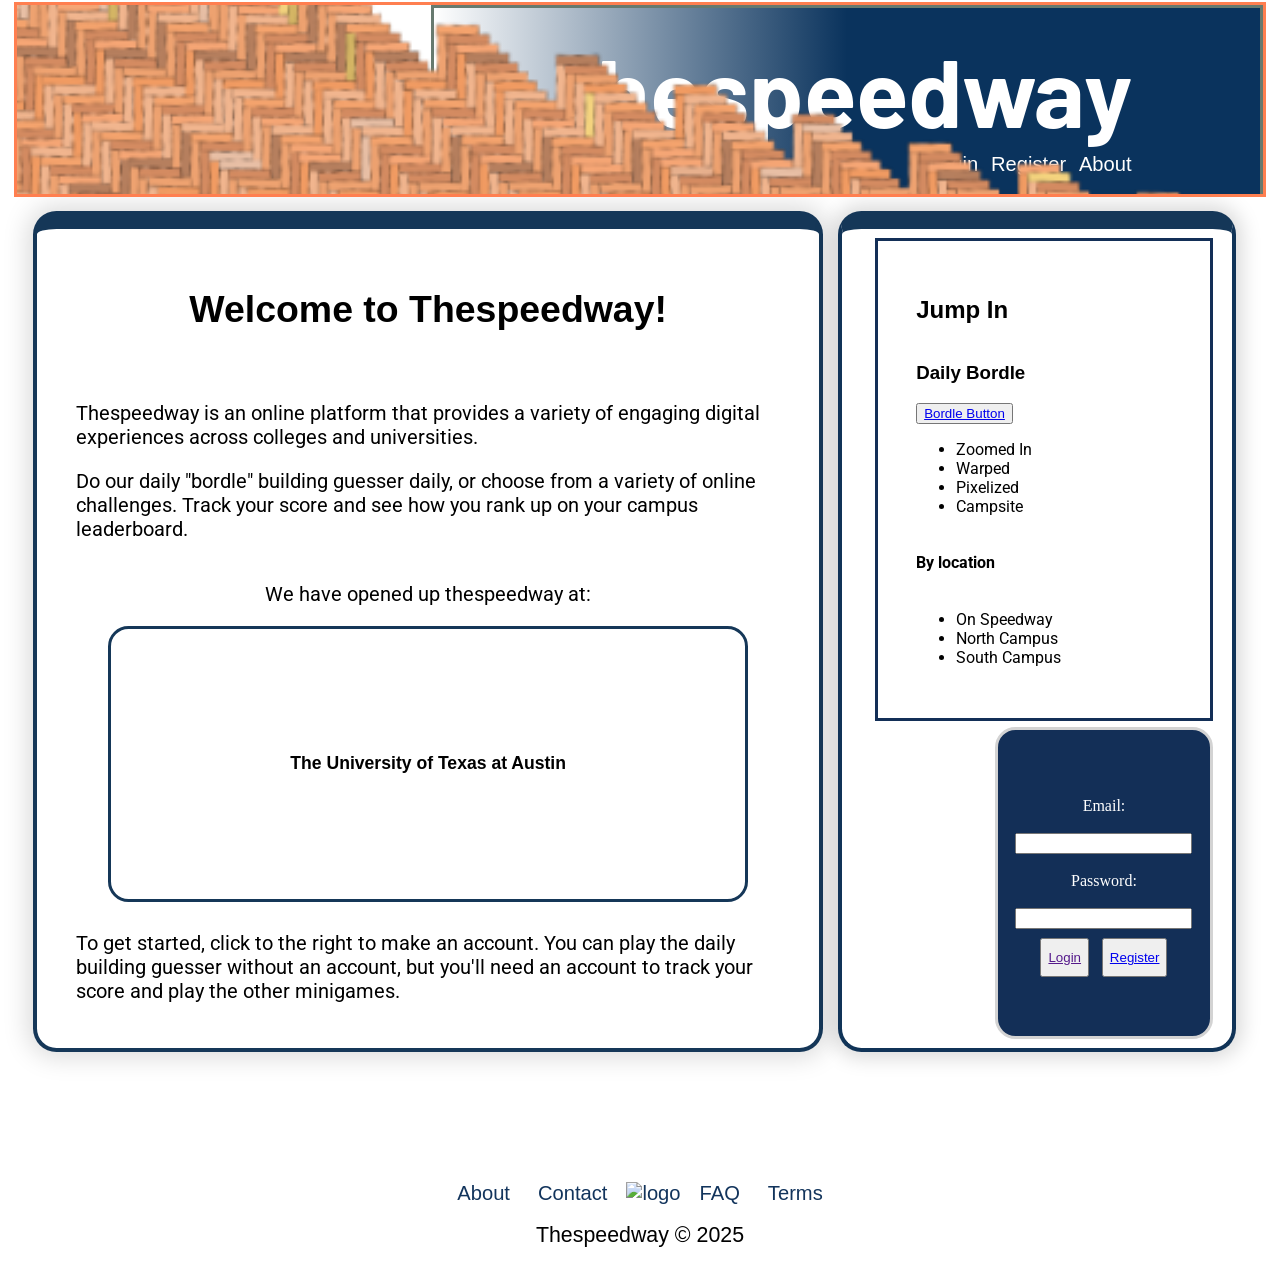
==== tsw1.html @ d8371d4c "adding tsw1 repo" ====
<!DOCTYPE html>
<html lang="en">
  <head>
    <meta charset="UTF-8" />
    <meta name="viewport" content="width=device-width, initial-scale=1.0" />
    <title>Document</title>
    <link rel="stylesheet" href="tsw1.css" />
    <!-- for the schoollist -->
    <link rel="stylesheet" href="schoolstyles.css" />

    <!-- roboto font -->
    <link rel="preconnect" href="https://fonts.googleapis.com" />
    <link rel="preconnect" href="https://fonts.gstatic.com" crossorigin />
    <link
      href="https://fonts.googleapis.com/css2?family=Roboto:ital,wght@0,100..900;1,100..900&display=swap"
      rel="stylesheet"
    />
    <!-- barlow font -->
    <link rel="preconnect" href="https://fonts.googleapis.com" />
    <link rel="preconnect" href="https://fonts.gstatic.com" crossorigin />
    <link
      href="https://fonts.googleapis.com/css2?family=Barlow:ital,wght@0,100;0,200;0,300;0,400;0,500;0,600;0,700;0,800;0,900;1,100;1,200;1,300;1,400;1,500;1,600;1,700;1,800;1,900&family=Roboto:ital,wght@0,100..900;1,100..900&display=swap"
      rel="stylesheet"
    />
  </head>
  <body>
    <div class="maintopdiv">
      <div class="topdivimage"></div>

      <div class="topdivtext">
        <h1 class="topdivelements">thespeedway</h1>
        <div class="underneathheading">
          <p><a id="underneathheadinglogin" href="">Login</a></p>
          <p>
            <a id="underneathheadingregister" href="registerpage.html"
              >Register</a
            >
          </p>
          <p><a href="tsw1about.html">About</a></p>
        </div>
      </div>
    </div>

    <!-- main div with left and right in it -->
    <div class="maindiv">
      <div class="leftsection">
        <div class="centraldiv">
          <div class="welcomemessage">
            <h2>Welcome to Thespeedway!</h2>
          </div>
          <div class="aboutmessage">
            <p>
              Thespeedway is an online platform that provides a variety of
              engaging digital experiences across colleges and universities.
            </p>
            <p>
              Do our daily "bordle" building guesser daily, or choose from a
              variety of online challenges. Track your score and see how you
              rank up on your campus leaderboard.
            </p>
            <!--  try to identify
              college campuses from the sky with campsite -->
            <!-- that in the future -->
          </div>
          <p>We have opened up thespeedway at:</p>
          <!-- this should adjust as we add more schools -->
          <div class="schoolist">
            <!-- Ok so the school list will link to that schools specific page -->
            <!-- The Bordle in general will just link to the school selector bordle -->
            <!-- And if you're logged in it will take you to your schools bordle right away -->
            <!-- have school options in the Bordle creation -->
            <a id="UT-Austin-school" href="collegespecific/UT/UT.html"
              >The University of Texas at Austin</a
            >
          </div>
          <p>
            To get started, click to the right to make an account. You can play
            the daily building guesser without an account, but you'll need an
            account to track your score and play the other minigames.
          </p>
        </div>
        <!-- If I want to add another div after my central section there is indeed space -->
      </div>
      <div class="rightsection">
        <div class="rightsectiondiv1">
          <h2>Jump In</h2>
          <h3>Daily Bordle</h3>
          <!-- Keep this as the main bordle page -->
          <button><a href="../bordle/tsw1bordle.html">Bordle Button</a></button>
          <ul>
            <li>Zoomed In</li>
            <li>Warped</li>
            <li>Pixelized</li>
            <li>Campsite</li>
          </ul>
          <h4>By location</h4>

          <ul>
            <li>On Speedway</li>

            <li>North Campus</li>
            <li>South Campus</li>
          </ul>
        </div>
        <div class="rightsectiondiv2">
          <p>Email:</p>
          <input type="text" placeholder="" />
          <p>Password:</p>
          <input type="text" placeholder="" />

          <!-- these will be uppercase, top ones are lowercase -->
          <div class="loginandregister">
            <button><a href="">Login</a></button>
            <button>
              <a
                href="registerpage.html
            "
                ><p>Register</p></a
              >
            </button>
          </div>
        </div>
      </div>
    </div>

    <footer>
      <div class="footer-links">
        <a href="tsw1about.html"><p>About</p></a>
        <a href="#"><p>Contact</p></a>
        <a href="#"><img src="logo" alt="logo" srcset="" /></a>
        <a href="#"><p>FAQ</p></a>
        <a href="#"><p>Terms</p></a>
      </div>

      <div class="footerbottom"><p>Thespeedway &copy; 2025</p></div>
    </footer>
  </body>
</html>
---- tsw1.css ----
html{
    scroll-behavior: smooth;
    
}

body{
    margin: 0;
    padding: 0;
    /* this removes the horizontal scroll wheel */
    overflow-x: hidden; 
}

/* this is the maintopdiv of the image */
.maintopdiv{
    display: flex;
    flex-direction: row;
    /* aligning the rows to the right */
    justify-content: flex-end;
    border: 3px solid coral;
    height: 21vh;
    margin: .25vh 1.6vh .5vh 1.6vh;
    /* add background image now */

    /* need position relative in the main for the children to be position absolute */
    position: relative;
    overflow: hidden;
    
   

}

/* .maintopdiv::before */
.topdivimage {
    position: absolute;
    top: 0;
    /* update all these values from px to vh vw */
    left: -50px; /* Spills out on the left */
    width: 2500px;
    height: 350px;
    margin-top: -67px;
    margin-left: -226px;
    
    background-image: url('images/tswbanner5.png');
    background-position: left;
    background-size: cover;
    background-repeat: no-repeat;
    /* this z index puts it in front of other content */
    z-index: 1; 
}
/* I changed it to images to comment it out */



.topdivtext{
    display: flex;
    flex-direction: column;
    /* change to flex end later */

            /* Horizontal alignment when column */
/* aligning them to the right */
    align-items: flex-end;
    /* vertical alignment when column */
/* aligning center */
    justify-content: center;
    border: .25vw solid rgb(103, 122, 111);
    width: calc(65vw - .5vw);   
    height: 21vh; 
    row-gap: 0;
    background: linear-gradient(to left, #0a335d 50%, white);
    mix-blend-mode: overlay;
    z-index: 0;

    

/* old background where its transparent */
    /* background-color: rgba(255, 255, 255, 0); */
    /* margin-left: 50vw; */
}

    .topdivtext h1{
        font-weight: bold;
        font-family: "Barlow", sans-serif;
        font-size: 600%;
        margin-bottom: 0;
        margin-top: 2.6vh;
        color: #ffffff;
        margin-right: 10vw; 


    }

    /* the login, register, and about underneath the heading */


    
    .underneathheading{
    display: flex;
    flex-direction: row;
    align-items: flex-end;
    justify-content: flex-start;
    margin-right: 10vw;
    column-gap: 1vw;
    height: 26%;
    margin-top: 0;
    

    }

    .underneathheading p{
        font-size: 126%;
        font-family: Helvetica, Arial, sans-serif;
    }

    .underneathheading a{
        color: rgb(255, 255, 255);
        text-decoration: none;
    }
    .underneathheading a:visited{
        color: rgb(255, 255, 255); 
        text-decoration: none;
    }
    .underneathheading a:hover{
        text-decoration: underline;
        text-decoration: underline; 
        /* Makes underline thicker */
    text-decoration-thickness: 4px; 
    /* Adjusts the space between text and underline */
    text-underline-offset: .26vh; 
    }

    #underneathheadinglogin:hover{
        text-underline-offset: .3vh; 

    }
    
    #underneathheadingregister:hover{
        text-underline-offset: .3vh; 

    }


    /* main div that holds everything in the body */
.maindiv{
    display: flex;
    flex-direction: row;
    justify-content: center;
    height: 100vh;
    width: 98.5vw;
}
.leftsection{
    width: 65%;
    height: 100vh;
    display: flex;
    justify-content: center;
    /* flex-direction: row; */
    flex-wrap: wrap;
    gap: .5vw;

    /* here I made the right value bigger to account for margin squishing */
    margin: 1vh .5vw 1vh 2.6vw
}
/* the following is in leftsection div */



.centraldiv{
    display: flex;
    width: 95%;
    height: 89vh;
    background-color: rgb(255, 255, 255);
    border: 4px solid #153758;
    border-top: 2vh solid #153758;
    ;
    flex-direction: column;
    align-items: center;
    padding: 1vh 3vw;
    
    border-radius: 2.6vh;
    box-shadow: 0px 0px 26px 5px rgba(0, 0, 0, 0.15); 

}
/* this is in central div */
.welcomemessage{
    font-family: Helvetica,Arial sans-serif;
    font-size: 156%;
    margin: 10px 10px;
    padding: 1vh 2vw
}

/* p's in central div */
.centraldiv p{
    font-family: "Roboto", Helvetica, sans-serif;
    font-size: 126%;
    font-weight: 400;
}


/* also in central div */
.schoolist{
    /* this should be a good set up to add a ton more schools in the future. */
    display: flex;
    flex-direction: row;
    justify-content: center;
    align-items: center;
    padding: 0% 10%;
    border: 3px solid  #153758;
    width: 70%;
    /* gap between the school names */
    column-gap: .75vw;
    row-gap: 0;

    height: 30vh;
    flex-wrap: wrap;
    align-content: center;
    margin-bottom: 1vh;
    border-radius: 1.6vw;
}
.schoolist p{
    font-weight: bold;
    font-size: 110%;

}
/* refer to school styles css for individual school names styles */
/* schoolstyles.css */




.rightsection{
        width: 30%;
        height: 89vh;
        display: flex;
        flex-direction: column; /* Stack divs vertically */
        /* Horizontal alignment when column */
        /* flex end aligns to the right */
        align-items: flex-end;
        /* vertical alignment when column */
        justify-content: center;
        gap: .5vw;

        border: 4px solid #103357;
        border-top: 2vh solid #153758;


        background: #ffffff;
        padding: 1vh 1vw;
        margin: 1vh 1.95vw .1vh .65vw;
        border-radius: 2.6vh;
        box-shadow: 0px 0px 20px 6px rgba(0, 0, 0, 0.15);

}

/* rightsectiondiv1 has the gamemodes */

.rightsectiondiv1{
    height: 60vh;
    width: 70%;
    padding: 1vh 3vw;
    background-color: white;
    border: 3px solid #132f57;
    margin-right: .5vw;
    color: rgb(0, 0, 0);
    display: flex;
    flex-direction: column;
    justify-content: center;
    align-items: flex-start;
    font-family: "Roboto", Helvetica, sans-serif;
    font-weight: 400;

}

/* In HTML this says jump right in */
.rightsectiondiv1 h2{
    font-family: Arial, Helvetica, sans-serif;
    text-align: center;
}

.rightsectiondiv1 h3{
    font-family: Arial, Helvetica, sans-serif;
    text-align: center;
}

/* rightsectiondiv2 has the login info */
.rightsectiondiv2{
    display: flex;
    flex-direction: column;
    /* this aligns the register and login text */
    align-items: center;
    /* when column this means at the bottom or at the top */
    justify-content: center;
    height: 40vh;
    width: 50%;
    margin-right: .5vw;
    background-color:#132f57;
    border: 3px solid lightgrey;
    padding: 0% 4%;
    /* this aligns the box itself */
    align-self: flex-end;
    /* text color */
    color: white;
    border-radius: 1.6vw;
}
.rightsectiondiv2 p, input{
    margin: 1vh 0;
}

/*  */
/* loginandregister div is in right section2 */
.loginandregister{
    display: flex;
    flex-direction: row;
    justify-content: center;
    /* there is only one row thb */
    row-gap: 1vh;
    column-gap: 1vw;
}

footer{
    /* bottom:0; */
    display: flex;
    flex-direction: column;

    justify-content: center;
    align-items: center;
    /* this padding applies to thefooter not the elements in the footer */
    padding: 26px 30px; 
    gap: 0px;
    align-content: center;
    /* gives some space */
    margin-top: 5vh;
    font-family: Helvetica ,Arial, sans-serif;
    font-size: 126%;
}
.footer-links{
    padding: 0;
    margin: 0;
    display: flex;
    flex-direction: row;

    justify-content: center;
    align-items: center;
    gap: 10px;

}


.footerbottom{
    padding: 0;
    /* slightly bigger font size */
    font-size: 106%;
}

footer a{
text-decoration: none;
color: #12345c;
}
.footer-links a:visited {
    color: #12345c; 
    text-decoration: none;
}

.footer-links a:hover{
    cursor: pointer;
    color: #12345c;
    text-decoration: underline; 
    text-decoration-thickness: 4px; /* Makes underline thicker */
    /* Adjusts the space between text and underline */
    text-underline-offset: .26vh; 
}

footer p {
    margin: 1vh; 
}
footer img {
    margin: 0; /* Optional: Remove margin for the image if you want it tighter */
}
---- schoolstyles.css ----
/* all schools should already be bold. */

/* general school list stuff */
.schoolist a{
    font-family: Helvetica,Arial, sans-serif;
    font-weight: bold;
    font-size: 126%;
    color: black;

}
.schoolist a:visited {
    color: black; 
    text-decoration: none;
}

/* specific schools here */
#UT-Austin-school{
    font-size: 110%;
    font-weight: bold;
    text-decoration: none;

}
#UT-Austin-school:visited{
    color: black; /* Or specify any color you want */
    text-decoration: none;
}

/* this is definitely working but isn't showing in the inspect element */
#UT-Austin-school:hover{
    text-decoration: none;
    cursor: pointer;
    color: #BF5700;
    text-decoration: underline; 
    text-decoration-thickness: 4px; /* Makes underline thicker */
    /* Adjusts the space between text and underline */
    text-underline-offset: .26vh; 
}



/* 
#Harvard-school{

} */

/* #Rice-school {

} */
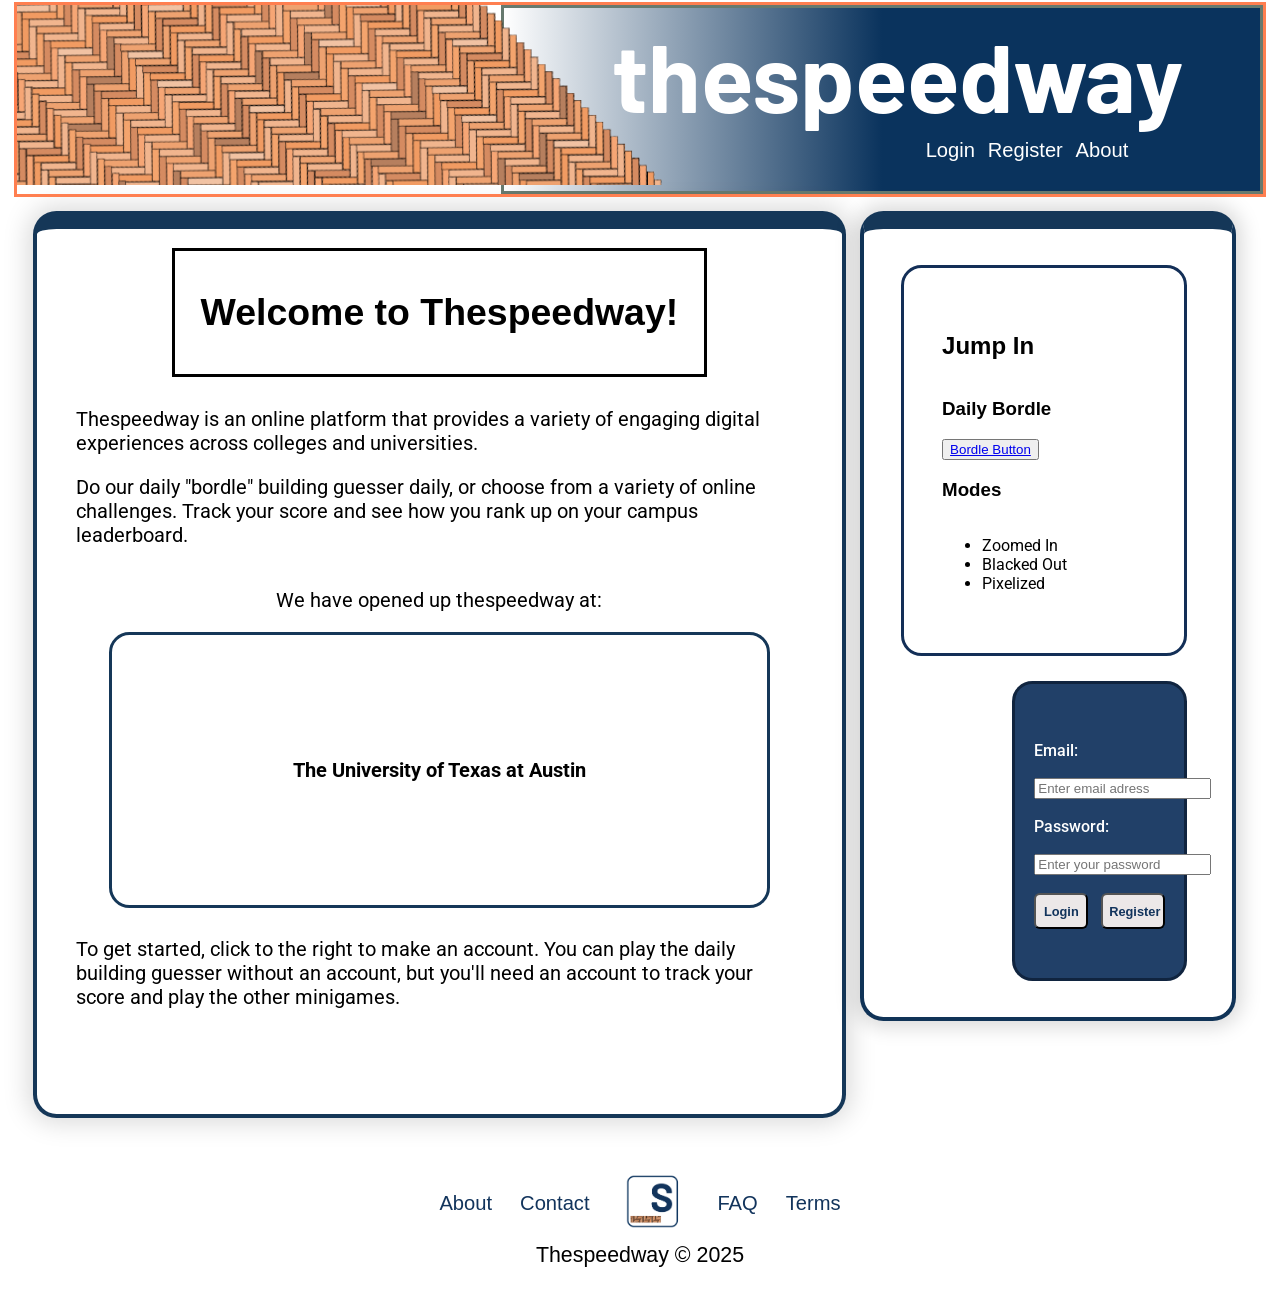
==== commit 52fd6dcf: "Big April 18 update with a bunch of new files and site updates" ====
--- a/tsw1.html
+++ b/tsw1.html
@@ -3,10 +3,11 @@
   <head>
     <meta charset="UTF-8" />
     <meta name="viewport" content="width=device-width, initial-scale=1.0" />
-    <title>Document</title>
+    <!-- do SEO here -->
+    <title>thespeedway</title>
     <link rel="stylesheet" href="tsw1.css" />
     <!-- for the schoollist -->
-    <link rel="stylesheet" href="schoolstyles.css" />
+    <link rel="stylesheet" href="schoolstyles/schoolstyles.css" />
 
     <!-- roboto font -->
     <link rel="preconnect" href="https://fonts.googleapis.com" />
@@ -22,6 +23,7 @@
       href="https://fonts.googleapis.com/css2?family=Barlow:ital,wght@0,100;0,200;0,300;0,400;0,500;0,600;0,700;0,800;0,900;1,100;1,200;1,300;1,400;1,500;1,600;1,700;1,800;1,900&family=Roboto:ital,wght@0,100..900;1,100..900&display=swap"
       rel="stylesheet"
     />
+    <link rel="stylesheet" href="footer.css" />
   </head>
   <body>
     <div class="maintopdiv">
@@ -85,38 +87,31 @@
         <div class="rightsectiondiv1">
           <h2>Jump In</h2>
           <h3>Daily Bordle</h3>
+          <!-- If logged in, go directly to your schools bordle, if not, select what school -->
           <!-- Keep this as the main bordle page -->
           <button><a href="../bordle/tsw1bordle.html">Bordle Button</a></button>
+          <h3>Modes</h3>
           <ul>
             <li>Zoomed In</li>
-            <li>Warped</li>
+            <li>Blacked Out</li>
             <li>Pixelized</li>
-            <li>Campsite</li>
-          </ul>
-          <h4>By location</h4>
-
-          <ul>
-            <li>On Speedway</li>
-
-            <li>North Campus</li>
-            <li>South Campus</li>
           </ul>
         </div>
         <div class="rightsectiondiv2">
-          <p>Email:</p>
-          <input type="text" placeholder="" />
-          <p>Password:</p>
-          <input type="text" placeholder="" />
+          <div class="infoentered">
+            <p>Email:</p>
+            <input type="text" placeholder="Enter email adress" />
+            <p>Password:</p>
+            <input type="text" placeholder="Enter your password" />
+          </div>
 
           <!-- these will be uppercase, top ones are lowercase -->
           <div class="loginandregister">
-            <button><a href="">Login</a></button>
-            <button>
-              <a
-                href="registerpage.html
-            "
-                ><p>Register</p></a
-              >
+            <button class="loginandregisterbuttons">
+              <a href="">Login</a>
+            </button>
+            <button class="loginandregisterbuttons">
+              <a href="registerpage.html">Register</a>
             </button>
           </div>
         </div>
@@ -126,10 +121,10 @@
     <footer>
       <div class="footer-links">
         <a href="tsw1about.html"><p>About</p></a>
-        <a href="#"><p>Contact</p></a>
-        <a href="#"><img src="logo" alt="logo" srcset="" /></a>
-        <a href="#"><p>FAQ</p></a>
-        <a href="#"><p>Terms</p></a>
+        <a href="tsw1contact.html"><p>Contact</p></a>
+        <a href="#"><img src="images/logo4.png" alt="logo" srcset="" /></a>
+        <a href="tsw1FAQ.html"><p>FAQ</p></a>
+        <a href="assets/tswterms.pdf" download="terms2025"><p>Terms</p></a>
       </div>
 
       <div class="footerbottom"><p>Thespeedway &copy; 2025</p></div>
--- a/tsw1.css
+++ b/tsw1.css
@@ -1,4 +1,11 @@
 
+/* define variables */
+:root {
+    --dark-navy: #10243f;
+    --light-navy: #214068;
+    --white: #ffffff;
+    --light-grey: #e5e5e5;
+    --tan: #f6a675;  }
 html{
     scroll-behavior: smooth;
     
@@ -36,12 +43,10 @@
     top: 0;
     /* update all these values from px to vh vw */
     left: -50px; /* Spills out on the left */
-    width: 2500px;
-    height: 350px;
-    margin-top: -67px;
-    margin-left: -226px;
-    
-    background-image: url('images/tswbanner5.png');
+    margin-left: -167px;
+    width: 1000px;
+    height: 180px;
+    background-image: url('images/tswbanner6removed.png');
     background-position: left;
     background-size: cover;
     background-repeat: no-repeat;
@@ -64,13 +69,14 @@
 /* aligning center */
     justify-content: center;
     border: .25vw solid rgb(103, 122, 111);
-    width: calc(65vw - .5vw);   
+    width: calc(60vw - .5vw);   
     height: 21vh; 
-    row-gap: 0;
+    row-gap: 1vh;
     background: linear-gradient(to left, #0a335d 50%, white);
     mix-blend-mode: overlay;
     z-index: 0;
-
+    box-sizing: border-box;
+    padding-bottom: 2.6vh;
     
 
 /* old background where its transparent */
@@ -85,7 +91,7 @@
         margin-bottom: 0;
         margin-top: 2.6vh;
         color: #ffffff;
-        margin-right: 10vw; 
+        margin-right: 6vw; 
 
 
     }
@@ -99,7 +105,7 @@
     flex-direction: row;
     align-items: flex-end;
     justify-content: flex-start;
-    margin-right: 10vw;
+    margin-right: 10.26vw;
     column-gap: 1vw;
     height: 26%;
     margin-top: 0;
@@ -150,7 +156,7 @@
 }
 .leftsection{
     width: 65%;
-    height: 100vh;
+    height: 90vh;
     display: flex;
     justify-content: center;
     /* flex-direction: row; */
@@ -158,7 +164,8 @@
     gap: .5vw;
 
     /* here I made the right value bigger to account for margin squishing */
-    margin: 1vh .5vw 1vh 2.6vw
+    margin: 1vh .5vw 1vh 2.6vw;
+    box-sizing: border-box;
 }
 /* the following is in leftsection div */
 
@@ -167,7 +174,7 @@
 .centraldiv{
     display: flex;
     width: 95%;
-    height: 89vh;
+    height: 96.4vh;
     background-color: rgb(255, 255, 255);
     border: 4px solid #153758;
     border-top: 2vh solid #153758;
@@ -185,7 +192,8 @@
     font-family: Helvetica,Arial sans-serif;
     font-size: 156%;
     margin: 10px 10px;
-    padding: 1vh 2vw
+    padding: 1vh 2vw;
+    border: 3px solid black
 }
 
 /* p's in central div */
@@ -221,6 +229,10 @@
     font-size: 110%;
 
 }
+.schoolist a{
+    font-size: 126%;
+
+}
 /* refer to school styles css for individual school names styles */
 /* schoolstyles.css */
 
@@ -229,7 +241,7 @@
 
 .rightsection{
         width: 30%;
-        height: 89vh;
+        height: 90vh;
         display: flex;
         flex-direction: column; /* Stack divs vertically */
         /* Horizontal alignment when column */
@@ -237,24 +249,25 @@
         align-items: flex-end;
         /* vertical alignment when column */
         justify-content: center;
-        gap: .5vw;
+        gap: 2vw;
 
         border: 4px solid #103357;
         border-top: 2vh solid #153758;
 
 
         background: #ffffff;
-        padding: 1vh 1vw;
-        margin: 1vh 1.95vw .1vh .65vw;
+        padding: 4vh 3vw;
+        margin: 1vh 1.95vw 1vh .65vw;
         border-radius: 2.6vh;
         box-shadow: 0px 0px 20px 6px rgba(0, 0, 0, 0.15);
+        box-sizing: border-box;
 
 }
 
 /* rightsectiondiv1 has the gamemodes */
 
 .rightsectiondiv1{
-    height: 60vh;
+    height: 50vh;
     width: 70%;
     padding: 1vh 3vw;
     background-color: white;
@@ -267,6 +280,7 @@
     align-items: flex-start;
     font-family: "Roboto", Helvetica, sans-serif;
     font-weight: 400;
+    border-radius: 1.6vw;
 
 }
 
@@ -292,17 +306,33 @@
     height: 40vh;
     width: 50%;
     margin-right: .5vw;
-    background-color:#132f57;
-    border: 3px solid lightgrey;
+    background-color: var(--light-navy);
+    border: 3px solid var(--dark-navy);
     padding: 0% 4%;
     /* this aligns the box itself */
     align-self: flex-end;
     /* text color */
     color: white;
     border-radius: 1.6vw;
-}
+    font-family:"Roboto",Helvetica, sans-serif ;
+    font-weight: 500;
+}
+
+/* spaces between the elements in rightsectiondiv2 */
 .rightsectiondiv2 p, input{
     margin: 1vh 0;
+}
+.rightsectiondiv2 input{
+}
+
+.infoentered{
+    /* border: 1px solid white; */
+    display: flex;
+    flex-direction: column;
+    align-items: flex-start;
+    justify-content: center;
+    width: 90%;
+    box-sizing: border-box;
 }
 
 /*  */
@@ -314,65 +344,35 @@
     /* there is only one row thb */
     row-gap: 1vh;
     column-gap: 1vw;
-}
-
-footer{
-    /* bottom:0; */
-    display: flex;
-    flex-direction: column;
-
-    justify-content: center;
-    align-items: center;
-    /* this padding applies to thefooter not the elements in the footer */
-    padding: 26px 30px; 
-    gap: 0px;
-    align-content: center;
-    /* gives some space */
-    margin-top: 5vh;
-    font-family: Helvetica ,Arial, sans-serif;
-    font-size: 126%;
-}
-.footer-links{
-    padding: 0;
-    margin: 0;
-    display: flex;
-    flex-direction: row;
-
-    justify-content: center;
-    align-items: center;
-    gap: 10px;
-
-}
-
-
-.footerbottom{
-    padding: 0;
-    /* slightly bigger font size */
-    font-size: 106%;
-}
-
-footer a{
-text-decoration: none;
-color: #12345c;
-}
-.footer-links a:visited {
-    color: #12345c; 
+    margin-top: 1vh;
+    /* for editing */
+    /* border: 1px solid white; */
+    width: 90%;
+    box-sizing: border-box;
+}
+
+/* loginandregisterbuttons */
+
+.loginandregisterbuttons{
+    background-color: rgb(236, 232, 232);
+    /* font color */
+    color: #12345c;
+    height: 4vh;
+    width: 5vw;
+    font-family: 'Barlow',Helvetica, sans-serif;
+    font-weight: 600;
+    font-size: 80%;
+    border-radius: 6px;
+}
+
+.loginandregisterbuttons a{
     text-decoration: none;
-}
-
-.footer-links a:hover{
-    cursor: pointer;
     color: #12345c;
-    text-decoration: underline; 
-    text-decoration-thickness: 4px; /* Makes underline thicker */
+    
+}
+.loginandregisterbuttons a:hover{
+    text-decoration: underline;
+    text-decoration-thickness: 2px; /* Makes underline thicker */
     /* Adjusts the space between text and underline */
     text-underline-offset: .26vh; 
 }
-
-footer p {
-    margin: 1vh; 
-}
-footer img {
-    margin: 0; /* Optional: Remove margin for the image if you want it tighter */
-}
-
--- a/schoolstyles/schoolstyles.css
+++ b/schoolstyles/schoolstyles.css
@@ -0,0 +1,47 @@
+/* all schools should already be bold. */
+
+/* general school list stuff */
+.schoolist a{
+    font-family: "Roboto",Helvetica,Arial, sans-serif;
+    font-weight: bold;
+    color: black;
+    /* font size is controlled in each documents individual css */
+    
+
+}
+.schoolist a:visited {
+    color: black; 
+    text-decoration: none;
+}
+
+/* specific schools here */
+#UT-Austin-school{
+    text-decoration: none;
+
+}
+#UT-Austin-school:visited{
+    color: black; /* Or specify any color you want */
+    text-decoration: none;
+}
+
+/* this is definitely working but isn't showing in the inspect element */
+#UT-Austin-school:hover{
+    text-decoration: none;
+    cursor: pointer;
+    color: #BF5700;
+    text-decoration: underline; 
+    text-decoration-thickness: 4px; /* Makes underline thicker */
+    /* Adjusts the space between text and underline */
+    text-underline-offset: .26vh; 
+}
+
+
+
+/* 
+#Harvard-school{
+
+} */
+
+/* #Rice-school {
+
+} */
--- a/footer.css
+++ b/footer.css
@@ -0,0 +1,67 @@
+
+
+footer{
+    /* bottom:0; */
+    display: flex;
+    flex-direction: column;
+
+    justify-content: center;
+    align-items: center;
+    /* this padding applies to thefooter not the elements in the footer */
+    padding: 26px 30px; 
+    gap: 0px;
+    align-content: center;
+    /* gives some space on top */
+    margin-top: 5vh;
+    /* add Barlow later */
+    font-family: Helvetica ,Arial, sans-serif;
+    font-size: 126%;
+}
+.footer-links{
+    padding: 0;
+    margin: 0;
+    display: flex;
+    flex-direction: row;
+
+    justify-content: center;
+    align-items: center;
+    gap: 10px;
+
+}
+
+/* adjust lineheight:
+ */
+ /* nah actually the cause was unnecessary padding fixed that */
+
+.footerbottom{
+    padding: 0;
+    /* slightly bigger font size */
+    font-size: 106%;
+}
+
+footer a{
+text-decoration: none;
+color: #12345c;
+}
+.footer-links a:visited {
+    color: #12345c; 
+    text-decoration: none;
+}
+
+.footer-links a:hover{
+    cursor: pointer;
+    color: #12345c;
+    text-decoration: underline; 
+    text-decoration-thickness: 4px; /* Makes underline thicker */
+    /* Adjusts the space between text and underline */
+    text-underline-offset: .26vh; 
+}
+
+footer p {
+    margin: 1vh; 
+}
+footer img {
+    margin: 0 1.3vw; /* Optional: Remove margin for the image if you want it tighter */
+    height: 56px;
+    width: auto;
+}
